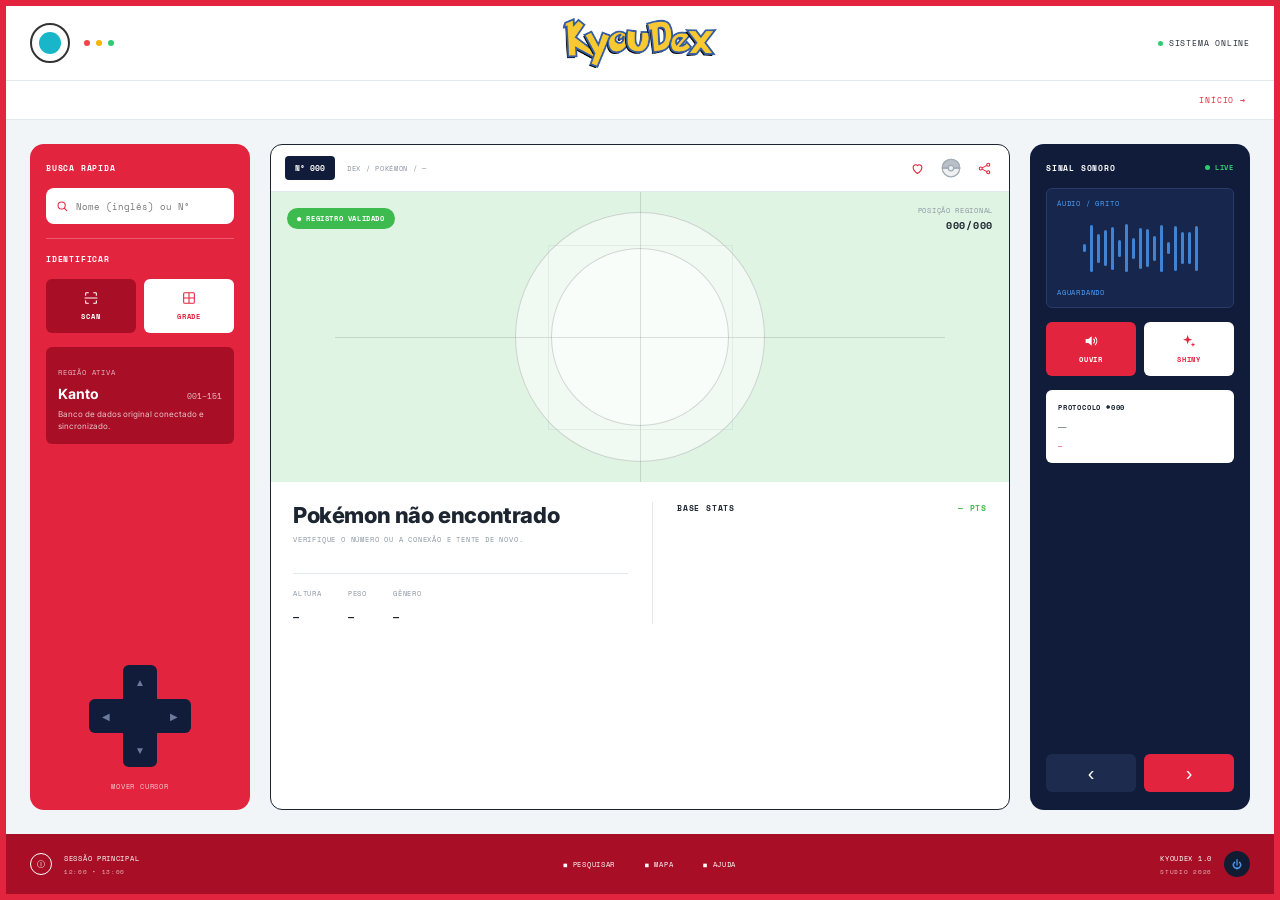
==== KyouDex/Detalhes.html @ cc0b8a09 "Add files via upload" ====
<!DOCTYPE html>
<html lang="pt-BR">
<head>
<meta charset="UTF-8">
<meta name="viewport" content="width=device-width, initial-scale=1">
<title>KyouDex — Detalhes</title>
<link href="https://fonts.googleapis.com/css2?family=Inter:wght@400;600;700;800&family=Space+Mono:wght@400;700&display=swap" rel="stylesheet">
<link rel="stylesheet" href="Syles.css">
<link rel="stylesheet" href="Detalhes.css">
</head>
<body>
<div class="app">
  <header class="top">
    <div class="top-left"><div class="avatar"><i></i></div><div class="dots"><i></i><i></i><i></i></div></div>
    <div class="logo"><img src="logo-kyoudex.png" alt="KyouDex"></div>
    <div class="online">Sistema online</div>
  </header>

  <nav class="crumbs">
    <a class="home" href="KyouDex.html">Início <span class="seta">→</span></a>
  </nav>

  <main class="detalhe">
    <!-- Painel esquerdo -->
    <aside class="esq">
      <h4>Busca rápida</h4>
      <form class="busca" id="formBusca">
        <svg viewBox="0 0 24 24" width="14" height="14" aria-hidden="true"><circle cx="11" cy="11" r="7" fill="none" stroke="currentColor" stroke-width="2"/><path d="M16.5 16.5L21 21" stroke="currentColor" stroke-width="2" stroke-linecap="round"/></svg>
        <input id="q" type="text" placeholder="Nome (inglês) ou N°" autocomplete="off">
      </form>
      <small class="erro" id="erroBusca" hidden>Pokémon não encontrado.</small>
      <h4 class="sub">Identificar</h4>
      <div class="duo">
        <button class="bt escuro" id="scan" type="button">
          <svg viewBox="0 0 24 24" width="16" height="16"><path d="M4 8V5a1 1 0 011-1h3M16 4h3a1 1 0 011 1v3M20 16v3a1 1 0 01-1 1h-3M8 20H5a1 1 0 01-1-1v-3M3 12h18" fill="none" stroke="currentColor" stroke-width="1.6" stroke-linecap="round"/></svg>Scan
        </button>
        <a class="bt claro" href="KyouDex.html">
          <svg viewBox="0 0 24 24" width="16" height="16"><rect x="4" y="4" width="16" height="16" rx="1.5" fill="none" stroke="currentColor" stroke-width="1.6"/><path d="M12 4v16M4 12h16" stroke="currentColor" stroke-width="1.6"/></svg>Grade
        </a>
      </div>
      <div class="regiao-box">
        <small>Região ativa</small>
        <div class="linha"><b id="regNome">Kanto</b><span id="regFaixa">001–151</span></div>
        <p>Banco de dados original conectado e sincronizado.</p>
      </div>
      <div class="dpad" aria-label="Mover cursor">
        <button id="up" title="+10" aria-label="Avançar 10">▲</button>
        <button id="left" title="Anterior" aria-label="Anterior">◀</button>
        <span></span>
        <button id="right" title="Próximo" aria-label="Próximo">▶</button>
        <button id="down" title="−10" aria-label="Voltar 10">▼</button>
      </div>
      <small class="dlabel">Mover cursor</small>
    </aside>

    <!-- Painel central -->
    <section class="centro" id="centro">
      <div class="c-top">
        <span class="num" id="num">N° 000</span>
        <span class="trilha" id="trilha">Dex / Pokémon / —</span>
        <div class="acoes">
          <button id="fav" type="button" title="Favoritar" aria-pressed="false"><svg viewBox="0 0 24 24" width="15" height="15"><path d="M12 20s-7-4.6-7-10a4 4 0 017-2.6A4 4 0 0119 10c0 5.4-7 10-7 10z" fill="none" stroke="currentColor" stroke-width="1.8" stroke-linejoin="round"/></svg></button>
          <button id="cap" class="pokebola" type="button" title="Marcar como capturado" aria-pressed="false"></button>
          <button id="share" type="button" title="Copiar link"><svg viewBox="0 0 24 24" width="15" height="15"><circle cx="6" cy="12" r="2.4" fill="none" stroke="currentColor" stroke-width="1.8"/><circle cx="18" cy="6" r="2.4" fill="none" stroke="currentColor" stroke-width="1.8"/><circle cx="18" cy="18" r="2.4" fill="none" stroke="currentColor" stroke-width="1.8"/><path d="M8.2 11l7.6-4M8.2 13l7.6 4" stroke="currentColor" stroke-width="1.8"/></svg></button>
        </div>
      </div>
      <div class="palco">
        <span class="ok">● Registro validado</span>
        <div class="pos">Posição regional<b id="pos">000/000</b></div>
        <div class="alvo">
          <i class="anel a1"></i><i class="anel a2"></i><i class="eixo ex"></i><i class="eixo ey"></i>
          <img id="foto" alt="" width="180" height="180">
        </div>
      </div>
      <div class="info">
        <div class="ident">
          <h1 id="nome">Carregando…</h1>
          <small class="genus" id="genus">&nbsp;</small>
          <div class="tags" id="tags"></div>
          <div class="medidas">
            <div><small>Altura</small><b id="altura">—</b></div>
            <div><small>Peso</small><b id="peso">—</b></div>
            <div><small>Gênero</small><b id="genero">—</b></div>
          </div>
        </div>
        <div class="stats">
          <h4>Base stats <span id="total">— pts</span></h4>
          <div id="barras"></div>
        </div>
      </div>
    </section>

    <!-- Painel direito -->
    <aside class="dir">
      <h4>Sinal sonoro <span class="live">Live</span></h4>
      <div class="onda" id="onda"><small>Áudio / Grito</small><div class="barras-onda" id="barrasOnda"></div><small id="statusAudio">Aguardando</small></div>
      <div class="duo">
        <button class="bt vermelho" id="som" type="button"><svg viewBox="0 0 24 24" width="16" height="16"><path d="M4 9v6h4l5 4V5L8 9H4z" fill="currentColor"/><path d="M16 9a4 4 0 010 6M18.5 6.5a8 8 0 010 11" fill="none" stroke="currentColor" stroke-width="1.6" stroke-linecap="round"/></svg>Ouvir</button>
        <button class="bt branco" id="shiny" type="button" aria-pressed="false"><svg viewBox="0 0 24 24" width="16" height="16"><path d="M10 3l1.8 5.2L17 10l-5.2 1.8L10 17l-1.8-5.2L3 10l5.2-1.8L10 3zM18 14l.9 2.6L21.5 17.5l-2.6.9L18 21l-.9-2.6-2.6-.9 2.6-.9L18 14z" fill="currentColor"/></svg><span id="shinyTxt">Shiny</span></button>
      </div>
      <div class="protocolo">
        <small id="protoTitulo">Protocolo #000</small>
        <p id="descricao">—</p>
        <em id="protoRodape">—</em>
      </div>
      <div class="nav-par">
        <button id="prev" type="button" aria-label="Anterior">‹</button>
        <button id="next" type="button" aria-label="Próximo" class="verm">›</button>
      </div>
    </aside>
  </main>

  <footer class="bottom">
    <div class="bl"><div class="ring">ⓘ</div><div>Sessão principal<small>12:00 • 13:00</small></div></div>
    <nav><span>Pesquisar</span><span>Mapa</span><span>Ajuda</span></nav>
    <div class="br"><div>KyouDex 1.0<small>Studio 2026</small></div><div class="pw">⏻</div></div>
  </footer>
</div>

<script src="Comum.js"></script>
<script src="Detalhes.js"></script>
</body>
</html>
---- KyouDex/Syles.css ----
:root{
  --red:#e3243f; --red-dark:#a80f26; --red-soft:#ee4a60;
  --bg:#f1f5f7; --ink:#1c2530; --muted:#8b96a3; --line:#e3e8ec;
  --grama:#3dbb4f; --veneno:#a044d0; --fogo:#ff6b35; --agua:#2f8fdd; --eletrico:#d4a017;
  --mono:'Space Mono',ui-monospace,Menlo,monospace;
  --sans:'Inter',system-ui,-apple-system,'Segoe UI',sans-serif;
}
*{box-sizing:border-box;margin:0;padding:0}
html,body{height:100%}
body{font-family:var(--sans);color:var(--ink);background:var(--red);padding:6px}
.app{background:#fff;min-height:calc(100vh - 12px);display:flex;flex-direction:column}

/* Cabeçalho */
.top{display:flex;align-items:center;justify-content:space-between;padding:20px 24px;height:74px}
.top-left{display:flex;align-items:center;gap:14px}
.avatar{width:40px;height:40px;border-radius:50%;border:2px solid #333;display:grid;place-items:center}
.avatar i{width:22px;height:22px;border-radius:50%;background:#19b6c9}
.dots{display:flex;gap:6px}.dots i{width:6px;height:6px;border-radius:50%}
.dots i:nth-child(1){background:#f04545}.dots i:nth-child(2){background:#f5b400}.dots i:nth-child(3){background:#2ecc71}
.logo{position:absolute;left:50%;transform:translateX(-50%);display:flex;align-items:center}
.logo img{height:54px;width:auto;display:block}
.online{font-family:var(--mono);font-size:8px;letter-spacing:.8px;text-transform:uppercase;display:flex;align-items:center;gap:6px}
.online::before{content:"";width:5px;height:5px;border-radius:50%;background:#2ecc71}

.crumbs{display:flex;justify-content:flex-end;align-items:center;border-top:1px solid var(--line);border-bottom:1px solid var(--line);padding:0 24px;height:40px;font-family:var(--mono);font-size:8px;letter-spacing:.8px;text-transform:uppercase}
.crumbs .home{color:var(--red);text-decoration:none;display:inline-flex;align-items:center;gap:6px;padding:8px 4px;border-radius:4px;cursor:pointer}
.crumbs .home .seta{display:inline-block;transition:transform .15s}
.crumbs .home:hover{color:var(--red-dark)}
.crumbs .home:hover .seta{transform:translateX(3px)}
.crumbs .home:focus-visible{outline:2px solid var(--red);outline-offset:2px}

/* Corpo */
.body{flex:1;display:grid;grid-template-columns:220px 1fr;gap:24px;padding:24px;background:var(--bg)}
.side{background:var(--red);border-radius:14px;padding:16px;color:#fff;display:flex;flex-direction:column;align-self:start;min-height:calc(100vh - 210px)}
.side h4{font-family:var(--mono);font-size:8px;letter-spacing:.8px;text-transform:uppercase;display:flex;justify-content:space-between;padding-bottom:14px;border-bottom:1px solid rgba(255,255,255,.25)}
.search{background:#fff;border-radius:8px;height:36px;margin:14px 0 18px;display:flex;align-items:center;gap:8px;padding:0 10px;color:#333}
.search input{border:0;outline:0;width:100%;font-family:var(--mono);font-size:9px;background:none}
.side .lbl{font-family:var(--mono);font-size:7px;letter-spacing:.8px;text-transform:uppercase;color:rgba(255,255,255,.75);margin:6px 0 10px;border-top:1px solid rgba(255,255,255,.25);padding-top:14px}
.regs-wrap{margin-bottom:18px;border-bottom:1px solid rgba(255,255,255,.25);padding-bottom:18px}
.regs{display:flex;flex-direction:column;gap:6px;max-height:192px;overflow-y:auto;overscroll-behavior:contain;scrollbar-width:none;-ms-overflow-style:none}
.regs::-webkit-scrollbar{display:none}
.regs .reg{flex-shrink:0}
.reg{background:var(--red-soft);border:0;color:#fff;border-radius:4px;height:30px;padding:0 10px;display:flex;justify-content:space-between;align-items:center;font-family:var(--mono);font-size:8px;font-weight:700;text-transform:none;cursor:pointer;text-align:left}
.reg small{opacity:.6;font-weight:400}
.reg.on{background:var(--red-dark)}
.reg.on small{width:5px;height:5px;border-radius:50%;background:#f5b400;font-size:0;opacity:1}
.chips{display:flex;flex-wrap:wrap;gap:6px}
.chip{display:inline-flex;align-items:center;gap:5px;border:0;color:#fff;font-family:var(--mono);font-size:6.5px;font-weight:700;letter-spacing:.6px;text-transform:uppercase;padding:5px 8px;border-radius:12px;cursor:pointer;opacity:.9}
.chip.on{outline:2px solid #fff;opacity:1}
.side .foot{margin-top:auto;padding-top:20px;font-family:var(--mono)}
.side .foot small{font-size:7px;letter-spacing:.8px;color:#ffd0a0;text-transform:uppercase;display:block}
.side .foot b{font-size:22px;display:block;margin:4px 0 2px}
.side .foot em{font-style:normal;font-size:7px;color:#ffb347;text-transform:uppercase}

/* Conteúdo */
.head{display:flex;justify-content:space-between;align-items:flex-end;margin-bottom:16px}
.head .eyebrow{font-family:var(--mono);font-size:7px;letter-spacing:.8px;color:var(--red);text-transform:uppercase;margin-bottom:6px}
.head h1{font-size:23px;font-weight:800;letter-spacing:-.4px}
.tools{display:flex;gap:8px}
.sort{display:flex;align-items:center;gap:10px;background:#fff;border:1px solid var(--line);border-radius:8px;height:36px;padding:0 12px;font-family:var(--mono);font-size:7px;letter-spacing:.6px;text-transform:uppercase;color:var(--muted)}
.sort select{-webkit-appearance:none;-moz-appearance:none;appearance:none;border:0;outline:0;box-shadow:none;border-radius:0;background:transparent url("data:image/svg+xml,%3Csvg xmlns='http://www.w3.org/2000/svg' width='10' height='6' viewBox='0 0 10 6'%3E%3Cpath d='M1 1l4 4 4-4' fill='none' stroke='%231c2530' stroke-width='1.5' stroke-linecap='round' stroke-linejoin='round'/%3E%3C/svg%3E") no-repeat right center;padding:0 20px 0 0;font-family:var(--mono);font-size:7px;font-weight:700;text-transform:uppercase;color:var(--ink);cursor:pointer}
.sort select:focus{outline:0}
.sort:focus-within{border-color:var(--red)}
.view{width:36px;height:36px;border:0;border-radius:8px;background:var(--red);color:#fff;font-size:15px;cursor:pointer}

.grid{display:grid;grid-template-columns:repeat(auto-fill,minmax(190px,1fr));gap:16px}
.grid.list{grid-template-columns:1fr}
.card{position:relative;cursor:pointer;background:#fff;border-radius:6px;box-shadow:0 2px 6px rgba(0,0,0,.18);overflow:hidden;display:flex;flex-direction:column;align-items:center}
.card .bar{width:100%;background:#e8ecef;display:flex;justify-content:space-between;align-items:center;padding:8px 12px;font-family:var(--mono);font-size:10px;font-weight:700}
.badges{display:flex;gap:4px}
.badge{color:#fff;min-width:16px;height:16px;padding:0 3px;border-radius:3px;display:grid;place-items:center;font-size:9px;font-weight:700}
.card h3{font-size:11px;font-weight:700;margin:12px 0 10px}
.photo{width:124px;height:124px;border-radius:50%;background:#dcdfe1;display:grid;place-items:center;overflow:hidden;margin-bottom:14px}
.photo img{width:88%;height:88%;object-fit:contain}
.tags{display:flex;gap:5px;margin-bottom:12px}
.tag{color:#fff;font-family:var(--mono);font-size:6.5px;font-weight:700;text-transform:uppercase;letter-spacing:.5px;padding:4px 9px;border-radius:12px;display:flex;align-items:center;gap:4px}
.ico{width:12px;height:12px;border-radius:50%;flex:none;box-shadow:0 0 0 1px rgba(255,255,255,.85)}
.grid.list .card{flex-direction:row;gap:18px;padding-right:16px}
.grid.list .card .bar{width:120px;align-self:stretch;flex-direction:column;justify-content:center;gap:6px}
.grid.list .photo{width:64px;height:64px;margin:8px 0}
.grid.list .card h3{margin:0;flex:1}
.grid.list .tags{margin:0}
.vazio button{margin-top:12px;border:0;background:var(--red);color:#fff;font-family:var(--mono);font-size:9px;padding:8px 14px;border-radius:6px;cursor:pointer}
.vazio{grid-column:1/-1;text-align:center;color:var(--muted);font-family:var(--mono);font-size:10px;padding:40px}

/* Rodapé */
.bottom{background:var(--red-dark);color:#fff;height:60px;display:flex;align-items:center;justify-content:space-between;padding:0 24px;font-family:var(--mono);font-size:7px;letter-spacing:.7px;text-transform:uppercase}
.bottom .bl{display:flex;align-items:center;gap:12px}
.ring{width:22px;height:22px;border:1px solid #fff;border-radius:50%;display:grid;place-items:center;font-size:8px}
.bottom small{display:block;opacity:.7;font-size:6px;margin-top:3px}
.bottom nav{display:flex;gap:30px}
.bottom nav span::before{content:"■";margin-right:5px;font-size:6px}
.bottom .br{display:flex;align-items:center;gap:12px;text-align:right}
.pw{width:26px;height:26px;border-radius:50%;background:#111c33;display:grid;place-items:center;color:#4da3ff;font-size:10px}

@media(max-width:820px){
  .body{grid-template-columns:1fr}.side{min-height:0}
  .logo{position:static;transform:none}.dots,.online{display:none}
  .bottom nav{display:none}
}

/* Pokébola de captura */
.pokebola{position:absolute;right:10px;bottom:10px;width:24px;height:24px;padding:0;border:0;background:none;cursor:pointer;border-radius:50%;line-height:0}
.pokebola svg{width:100%;height:100%;display:block}
.pokebola .base{fill:#eef0f2;stroke:#a3acb5;stroke-width:1.5}
.pokebola .topo{fill:#b9c0c7;stroke:#a3acb5;stroke-width:1.5}
.pokebola .linha{stroke:#a3acb5;stroke-width:1.8}
.pokebola .botao{fill:#eef0f2;stroke:#a3acb5;stroke-width:1.5}
.pokebola.capturado .base{fill:#fff;stroke:#1c2530}
.pokebola.capturado .topo{fill:#e3243f;stroke:#1c2530}
.pokebola.capturado .linha{stroke:#1c2530}
.pokebola.capturado .botao{fill:#fff;stroke:#1c2530}
.pokebola:hover:not(.capturado) .topo{fill:#e9a0ab}
.pokebola:focus-visible{outline:2px solid var(--red);outline-offset:2px}
.pokebola.pulo svg{animation:capturar .35s ease}
@keyframes capturar{0%{transform:rotate(0) scale(1)}40%{transform:rotate(-20deg) scale(1.2)}70%{transform:rotate(12deg) scale(1.1)}100%{transform:rotate(0) scale(1)}}
@media(prefers-reduced-motion:reduce){.pokebola.pulo svg{animation:none}}
.grid.list .card{padding-right:48px}
---- KyouDex/Detalhes.css ----
/* Tela de detalhes — usa o cabeçalho, rodapé e moldura vermelha do Syles.css */
:root{--navy:#101c3a;--navy-2:#1d2b4f;--cor:var(--grama)}
.detalhe{flex:1;display:grid;grid-template-columns:220px minmax(0,1fr) 220px;gap:20px;padding:24px;background:var(--bg)}
.detalhe h4{font-family:var(--mono);font-size:8px;letter-spacing:.8px;text-transform:uppercase;font-weight:700}
.detalhe small{font-family:var(--mono);font-size:7px;letter-spacing:.8px;text-transform:uppercase}

/* Painéis laterais */
.esq,.dir{border-radius:14px;padding:18px 16px;color:#fff;display:flex;flex-direction:column;gap:14px}
.esq{background:var(--red)}
.dir{background:var(--navy)}
.esq .sub{border-top:1px solid rgba(255,255,255,.25);padding-top:14px}
.busca{background:#fff;color:var(--red);border-radius:8px;height:36px;display:flex;align-items:center;gap:8px;padding:0 10px}
.busca input{border:0;outline:0;width:100%;background:none;font-family:var(--mono);font-size:9px;color:var(--ink)}
.erro{color:#ffd0a0;margin-top:-8px}
.duo{display:grid;grid-template-columns:1fr 1fr;gap:8px}
.bt{border:0;border-radius:6px;height:54px;display:flex;flex-direction:column;align-items:center;justify-content:center;gap:5px;font-family:var(--mono);font-size:7px;font-weight:700;letter-spacing:.8px;text-transform:uppercase;cursor:pointer;text-decoration:none}
.bt.escuro{background:var(--red-dark);color:#fff}
.bt.claro,.bt.branco{background:#fff;color:var(--red)}
.bt.vermelho{background:var(--red);color:#fff}
.bt.branco[aria-pressed="true"]{background:#f5b400;color:var(--navy)}
.bt:hover{filter:brightness(.95)}
.bt:focus-visible,.dpad button:focus-visible,.acoes button:focus-visible,.nav-par button:focus-visible{outline:2px solid #fff;outline-offset:2px}
.regiao-box{background:var(--red-dark);border-radius:6px;padding:12px}
.regiao-box small{color:rgba(255,255,255,.7)}
.regiao-box .linha{display:flex;justify-content:space-between;align-items:baseline;margin:6px 0}
.regiao-box b{font-size:14px}
.regiao-box span{font-family:var(--mono);font-size:8px;opacity:.75}
.regiao-box p{font-size:8px;line-height:1.5;color:rgba(255,255,255,.75)}
.dpad{margin:auto auto 0;display:grid;grid-template-columns:repeat(3,34px);grid-template-rows:repeat(3,34px)}
.dpad button{border:0;background:var(--navy);color:#6d7a99;font-size:10px;cursor:pointer}
.dpad button:hover{color:#fff}
.dpad span{background:var(--navy)}
#up{grid-column:2;grid-row:1;border-radius:6px 6px 0 0}
#left{grid-column:1;grid-row:2;border-radius:6px 0 0 6px}
.dpad span{grid-column:2;grid-row:2}
#right{grid-column:3;grid-row:2;border-radius:0 6px 6px 0}
#down{grid-column:2;grid-row:3;border-radius:0 0 6px 6px}
.dlabel{text-align:center;color:rgba(255,255,255,.75)}

/* Painel central */
.centro{background:#fff;border:1.5px solid var(--ink);border-radius:12px;overflow:hidden;display:flex;flex-direction:column;min-width:0}
.c-top{display:flex;align-items:center;gap:12px;padding:10px 14px;border-bottom:1px solid var(--line)}
.num{background:var(--navy);color:#fff;font-family:var(--mono);font-size:8px;font-weight:700;padding:6px 10px;border-radius:4px}
.trilha{font-family:var(--mono);font-size:7px;letter-spacing:.7px;text-transform:uppercase;color:var(--muted);flex:1}
.acoes{display:flex;gap:10px}
.acoes button{border:0;background:none;color:var(--red);cursor:pointer;line-height:0;padding:3px;border-radius:4px}
.acoes #fav[aria-pressed="true"] path{fill:var(--red)}
.acoes .pokebola{position:static;width:auto;height:auto;padding:3px;border-radius:4px;display:inline-flex}
.acoes .pokebola svg{width:20px;height:20px}
.palco{position:relative;height:290px;background:color-mix(in srgb,var(--cor) 16%,#fff);overflow:hidden;display:grid;place-items:center}
.ok{position:absolute;left:16px;top:16px;background:var(--cor);color:#fff;font-family:var(--mono);font-size:7px;font-weight:700;letter-spacing:.6px;text-transform:uppercase;padding:5px 10px;border-radius:12px}
.pos{position:absolute;right:16px;top:14px;text-align:right;font-family:var(--mono);font-size:6.5px;letter-spacing:.7px;text-transform:uppercase;color:var(--muted)}
.pos b{display:block;font-size:10px;color:var(--ink);margin-top:3px}
.alvo{position:relative;width:250px;height:250px;display:grid;place-items:center}
.anel{position:absolute;border-radius:50%;left:50%;top:50%;transform:translate(-50%,-50%)}
.a1{width:250px;height:250px;background:rgba(255,255,255,.55);border:1px solid rgba(28,37,48,.18)}
.a2{width:178px;height:178px;background:rgba(255,255,255,.55);border:1px solid rgba(28,37,48,.18)}
.eixo{position:absolute;background:rgba(28,37,48,.14)}
.ex{left:-180px;right:-180px;top:50%;height:1px}
.ey{top:-40px;bottom:-40px;left:50%;width:1px}
#foto{position:relative;width:185px;height:185px;object-fit:contain;filter:drop-shadow(0 8px 8px rgba(0,0,0,.18))}
.info{display:grid;grid-template-columns:1fr 1fr;gap:24px;padding:20px 22px 24px}
.ident h1{font-size:22px;font-weight:800;letter-spacing:-.4px}
.genus{color:var(--muted);display:block;margin:6px 0 12px}
.detalhe .tags{display:flex;gap:6px;margin:0 0 16px;justify-content:flex-start}
.medidas{display:flex;gap:26px;border-top:1px solid var(--line);padding-top:14px}
.medidas small{color:var(--muted);display:block;margin-bottom:5px}
.medidas b{font-family:var(--mono);font-size:10px}
.stats{border-left:1px solid var(--line);padding-left:24px}
.stats h4{display:flex;justify-content:space-between;color:var(--ink);margin-bottom:12px}
.stats h4 span{color:var(--cor)}
.stat{display:grid;grid-template-columns:62px 1fr 26px;align-items:center;gap:8px;margin-bottom:9px;font-family:var(--mono);font-size:7px;letter-spacing:.6px;text-transform:uppercase}
.stat .trilho{height:5px;border-radius:3px;background:#e6ebef;overflow:hidden}
.stat .trilho i{display:block;height:100%;background:var(--cor);border-radius:3px;transition:width .5s}
.stat b{text-align:right;font-size:8px}

/* Painel direito */
.dir h4{display:flex;justify-content:space-between}
.live{color:#2ecc71;font-size:7px}
.live::before{content:"";display:inline-block;width:5px;height:5px;border-radius:50%;background:#2ecc71;margin-right:5px}
.onda{background:#16264d;border:1px solid #2a3a66;border-radius:6px;height:120px;padding:10px;display:flex;flex-direction:column;justify-content:space-between}
.onda small{color:#4da3ff;font-size:6.5px}
.barras-onda{display:flex;align-items:center;justify-content:center;gap:4px;height:50px}
.barras-onda i{width:3px;height:var(--h);background:#4da3ff;border-radius:2px;opacity:.75}
.onda.tocando .barras-onda i{animation:pulsa .5s ease-in-out infinite alternate;animation-delay:calc(var(--i) * 40ms)}
@keyframes pulsa{to{height:calc(var(--h) * .35)}}
.protocolo{background:#fff;color:var(--ink);border-radius:6px;padding:12px;display:flex;flex-direction:column;gap:8px}
.protocolo small{font-weight:700}
.protocolo p{font-size:8.5px;line-height:1.55;color:#57636f}
.protocolo em{font-style:normal;font-family:var(--mono);font-size:6.5px;letter-spacing:.6px;text-transform:uppercase;color:var(--red)}
.nav-par{margin-top:auto;display:grid;grid-template-columns:1fr 1fr;gap:8px}
.nav-par button{height:38px;border:0;border-radius:6px;background:var(--navy-2);color:#fff;font-size:20px;line-height:1;cursor:pointer}
.nav-par .verm{background:var(--red)}
.nav-par button:hover{filter:brightness(1.15)}
.centro.carregando #foto{opacity:.25}

@media(max-width:1000px){
  .detalhe{grid-template-columns:1fr}
  .info{grid-template-columns:1fr}.stats{border-left:0;padding-left:0}
  .dpad{margin-top:8px}
}
@media(prefers-reduced-motion:reduce){.onda.tocando .barras-onda i{animation:none}.stat .trilho i{transition:none}}
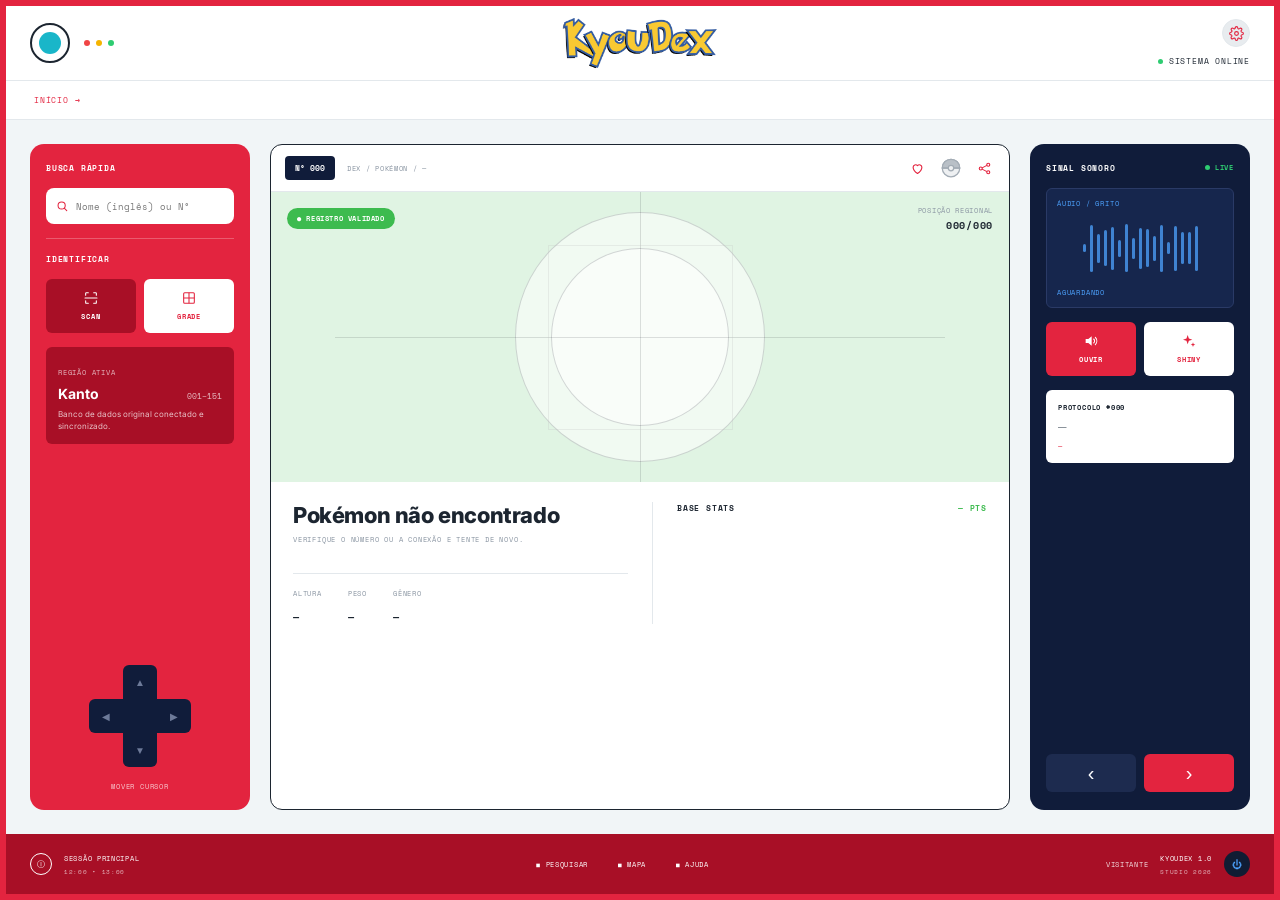
==== commit 578d2358: "Add files via upload" ====
--- a/KyouDex/Detalhes.html
+++ b/KyouDex/Detalhes.html
@@ -2,6 +2,7 @@
 <html lang="pt-BR">
 <head>
 <meta charset="UTF-8">
+<script>try{var d=document.documentElement;d.dataset.tema=localStorage.getItem('kyoudex:tema')||'light';var a=localStorage.getItem('kyoudex:animacoes');d.dataset.animacoes=a||'on';var v=JSON.parse(localStorage.getItem('kyoudex:cor-vars'));if(v){d.style.setProperty('--red',v.a);d.style.setProperty('--red-dark',v.b);d.style.setProperty('--red-soft',v.c)}}catch(e){}</script>
 <meta name="viewport" content="width=device-width, initial-scale=1">
 <title>KyouDex — Detalhes</title>
 <link href="https://fonts.googleapis.com/css2?family=Inter:wght@400;600;700;800&family=Space+Mono:wght@400;700&display=swap" rel="stylesheet">
@@ -13,7 +14,12 @@
   <header class="top">
     <div class="top-left"><div class="avatar"><i></i></div><div class="dots"><i></i><i></i><i></i></div></div>
     <div class="logo"><img src="logo-kyoudex.png" alt="KyouDex"></div>
-    <div class="online">Sistema online</div>
+    <div class="top-right">
+      <button class="config-btn" id="config" type="button" aria-label="Abrir configurações" aria-haspopup="dialog" aria-expanded="false" title="Configurações">
+        <svg viewBox="0 0 24 24" width="15" height="15" aria-hidden="true"><circle cx="12" cy="12" r="3" fill="none" stroke="currentColor" stroke-width="1.8"/><path d="M19.4 15a1.7 1.7 0 00.3 1.9l.1.1a2 2 0 11-2.8 2.8l-.1-.1a1.7 1.7 0 00-1.9-.3 1.7 1.7 0 00-1 1.5V21a2 2 0 11-4 0v-.1a1.7 1.7 0 00-1.1-1.5 1.7 1.7 0 00-1.9.3l-.1.1a2 2 0 11-2.8-2.8l.1-.1a1.7 1.7 0 00.3-1.9 1.7 1.7 0 00-1.5-1H3a2 2 0 110-4h.1a1.7 1.7 0 001.5-1.1 1.7 1.7 0 00-.3-1.9l-.1-.1a2 2 0 112.8-2.8l.1.1a1.7 1.7 0 001.9.3H9a1.7 1.7 0 001-1.5V3a2 2 0 114 0v.1a1.7 1.7 0 001 1.5 1.7 1.7 0 001.9-.3l.1-.1a2 2 0 112.8 2.8l-.1.1a1.7 1.7 0 00-.3 1.9V9a1.7 1.7 0 001.5 1H21a2 2 0 110 4h-.1a1.7 1.7 0 00-1.5 1z" fill="none" stroke="currentColor" stroke-width="1.8" stroke-linejoin="round"/></svg>
+      </button>
+      <div class="online">Sistema online</div>
+    </div>
   </header>
 
   <nav class="crumbs">
@@ -113,7 +119,7 @@
   <footer class="bottom">
     <div class="bl"><div class="ring">ⓘ</div><div>Sessão principal<small>12:00 • 13:00</small></div></div>
     <nav><span>Pesquisar</span><span>Mapa</span><span>Ajuda</span></nav>
-    <div class="br"><div>KyouDex 1.0<small>Studio 2026</small></div><div class="pw">⏻</div></div>
+    <div class="br"><div class="usuario" id="usuarioNome">Visitante</div><div>KyouDex 1.0<small>Studio 2026</small></div><button class="pw" id="conta" type="button" aria-haspopup="dialog" aria-label="Entrar ou sair da conta" title="Entrar">⏻</button></div>
   </footer>
 </div>
 
--- a/KyouDex/Syles.css
+++ b/KyouDex/Syles.css
@@ -1,6 +1,8 @@
 :root{
   --red:#e3243f; --red-dark:#a80f26; --red-soft:#ee4a60;
   --bg:#f1f5f7; --ink:#1c2530; --muted:#8b96a3; --line:#e3e8ec;
+  --surface:#fff; --surface-2:#e8ecef; --photo:#dcdfe1; --track:#e6ebef; --frame:#1c2530; --texto-2:#57636f;
+  --pb-fill:#eef0f2; --anel:rgba(255,255,255,.55); --anel-borda:rgba(28,37,48,.18); --eixo:rgba(28,37,48,.14);
   --grama:#3dbb4f; --veneno:#a044d0; --fogo:#ff6b35; --agua:#2f8fdd; --eletrico:#d4a017;
   --mono:'Space Mono',ui-monospace,Menlo,monospace;
   --sans:'Inter',system-ui,-apple-system,'Segoe UI',sans-serif;
@@ -8,12 +10,12 @@
 *{box-sizing:border-box;margin:0;padding:0}
 html,body{height:100%}
 body{font-family:var(--sans);color:var(--ink);background:var(--red);padding:6px}
-.app{background:#fff;min-height:calc(100vh - 12px);display:flex;flex-direction:column}
+.app{background:var(--surface);min-height:calc(100vh - 12px);display:flex;flex-direction:column}
 
 /* Cabeçalho */
 .top{display:flex;align-items:center;justify-content:space-between;padding:20px 24px;height:74px}
 .top-left{display:flex;align-items:center;gap:14px}
-.avatar{width:40px;height:40px;border-radius:50%;border:2px solid #333;display:grid;place-items:center}
+.avatar{width:40px;height:40px;border-radius:50%;border:2px solid var(--ink);display:grid;place-items:center}
 .avatar i{width:22px;height:22px;border-radius:50%;background:#19b6c9}
 .dots{display:flex;gap:6px}.dots i{width:6px;height:6px;border-radius:50%}
 .dots i:nth-child(1){background:#f04545}.dots i:nth-child(2){background:#f5b400}.dots i:nth-child(3){background:#2ecc71}
@@ -22,7 +24,7 @@
 .online{font-family:var(--mono);font-size:8px;letter-spacing:.8px;text-transform:uppercase;display:flex;align-items:center;gap:6px}
 .online::before{content:"";width:5px;height:5px;border-radius:50%;background:#2ecc71}
 
-.crumbs{display:flex;justify-content:flex-end;align-items:center;border-top:1px solid var(--line);border-bottom:1px solid var(--line);padding:0 24px;height:40px;font-family:var(--mono);font-size:8px;letter-spacing:.8px;text-transform:uppercase}
+.crumbs{display:flex;justify-content:flex-start;align-items:center;border-top:1px solid var(--line);border-bottom:1px solid var(--line);padding:0 24px;height:40px;font-family:var(--mono);font-size:8px;letter-spacing:.8px;text-transform:uppercase}
 .crumbs .home{color:var(--red);text-decoration:none;display:inline-flex;align-items:center;gap:6px;padding:8px 4px;border-radius:4px;cursor:pointer}
 .crumbs .home .seta{display:inline-block;transition:transform .15s}
 .crumbs .home:hover{color:var(--red-dark)}
@@ -31,9 +33,11 @@
 
 /* Corpo */
 .body{flex:1;display:grid;grid-template-columns:220px 1fr;gap:24px;padding:24px;background:var(--bg)}
-.side{background:var(--red);border-radius:14px;padding:16px;color:#fff;display:flex;flex-direction:column;align-self:start;min-height:calc(100vh - 210px)}
+.side{background:var(--red);border-radius:14px;padding:16px;color:#fff;display:flex;flex-direction:column;align-self:stretch}
+.side>*{flex-shrink:0}
 .side h4{font-family:var(--mono);font-size:8px;letter-spacing:.8px;text-transform:uppercase;display:flex;justify-content:space-between;padding-bottom:14px;border-bottom:1px solid rgba(255,255,255,.25)}
-.search{background:#fff;border-radius:8px;height:36px;margin:14px 0 18px;display:flex;align-items:center;gap:8px;padding:0 10px;color:#333}
+.search{background:var(--surface);border-radius:8px;height:36px;margin:14px 0 18px;display:flex;align-items:center;gap:8px;padding:0 10px;color:var(--ink)}
+.search input{color:var(--ink)}
 .search input{border:0;outline:0;width:100%;font-family:var(--mono);font-size:9px;background:none}
 .side .lbl{font-family:var(--mono);font-size:7px;letter-spacing:.8px;text-transform:uppercase;color:rgba(255,255,255,.75);margin:6px 0 10px;border-top:1px solid rgba(255,255,255,.25);padding-top:14px}
 .regs-wrap{margin-bottom:18px;border-bottom:1px solid rgba(255,255,255,.25);padding-bottom:18px}
@@ -53,26 +57,29 @@
 .side .foot em{font-style:normal;font-size:7px;color:#ffb347;text-transform:uppercase}
 
 /* Conteúdo */
-.head{display:flex;justify-content:space-between;align-items:flex-end;margin-bottom:16px}
+.head{display:flex;justify-content:space-between;align-items:flex-start;margin-bottom:10px}
+.linha-filtros{display:flex;justify-content:space-between;align-items:center;flex-wrap:wrap;gap:10px;margin-bottom:16px}
+.head-dir{display:flex;flex-direction:column;align-items:flex-end;gap:10px}
 .head .eyebrow{font-family:var(--mono);font-size:7px;letter-spacing:.8px;color:var(--red);text-transform:uppercase;margin-bottom:6px}
 .head h1{font-size:23px;font-weight:800;letter-spacing:-.4px}
 .tools{display:flex;gap:8px}
-.sort{display:flex;align-items:center;gap:10px;background:#fff;border:1px solid var(--line);border-radius:8px;height:36px;padding:0 12px;font-family:var(--mono);font-size:7px;letter-spacing:.6px;text-transform:uppercase;color:var(--muted)}
+.sort{display:flex;align-items:center;gap:10px;background:var(--surface);border:1px solid var(--line);border-radius:8px;height:36px;padding:0 12px;font-family:var(--mono);font-size:7px;letter-spacing:.6px;text-transform:uppercase;color:var(--muted)}
 .sort select{-webkit-appearance:none;-moz-appearance:none;appearance:none;border:0;outline:0;box-shadow:none;border-radius:0;background:transparent url("data:image/svg+xml,%3Csvg xmlns='http://www.w3.org/2000/svg' width='10' height='6' viewBox='0 0 10 6'%3E%3Cpath d='M1 1l4 4 4-4' fill='none' stroke='%231c2530' stroke-width='1.5' stroke-linecap='round' stroke-linejoin='round'/%3E%3C/svg%3E") no-repeat right center;padding:0 20px 0 0;font-family:var(--mono);font-size:7px;font-weight:700;text-transform:uppercase;color:var(--ink);cursor:pointer}
 .sort select:focus{outline:0}
 .sort:focus-within{border-color:var(--red)}
 .view{width:36px;height:36px;border:0;border-radius:8px;background:var(--red);color:#fff;font-size:15px;cursor:pointer}
 
-.grid{display:grid;grid-template-columns:repeat(auto-fill,minmax(190px,1fr));gap:16px}
+.grid{display:grid;grid-template-columns:repeat(auto-fill,minmax(230px,1fr));gap:16px}
 .grid.list{grid-template-columns:1fr}
-.card{position:relative;cursor:pointer;background:#fff;border-radius:6px;box-shadow:0 2px 6px rgba(0,0,0,.18);overflow:hidden;display:flex;flex-direction:column;align-items:center}
-.card .bar{width:100%;background:#e8ecef;display:flex;justify-content:space-between;align-items:center;padding:8px 12px;font-family:var(--mono);font-size:10px;font-weight:700}
+.card{position:relative;cursor:pointer;background:var(--surface);border-radius:6px;box-shadow:0 2px 6px rgba(0,0,0,.18);overflow:hidden;display:flex;flex-direction:column;align-items:center}
+.card .bar{width:100%;background:var(--surface-2);display:flex;justify-content:space-between;align-items:center;padding:8px 12px;font-family:var(--mono);font-size:10px;font-weight:700}
 .badges{display:flex;gap:4px}
 .badge{color:#fff;min-width:16px;height:16px;padding:0 3px;border-radius:3px;display:grid;place-items:center;font-size:9px;font-weight:700}
 .card h3{font-size:11px;font-weight:700;margin:12px 0 10px}
-.photo{width:124px;height:124px;border-radius:50%;background:#dcdfe1;display:grid;place-items:center;overflow:hidden;margin-bottom:14px}
+.photo{width:124px;height:124px;border-radius:50%;background:var(--photo);display:grid;place-items:center;overflow:hidden;margin-bottom:14px}
 .photo img{width:88%;height:88%;object-fit:contain}
 .tags{display:flex;gap:5px;margin-bottom:12px}
+.card .tags{flex-wrap:wrap;justify-content:center;padding:0 36px}
 .tag{color:#fff;font-family:var(--mono);font-size:6.5px;font-weight:700;text-transform:uppercase;letter-spacing:.5px;padding:4px 9px;border-radius:12px;display:flex;align-items:center;gap:4px}
 .ico{width:12px;height:12px;border-radius:50%;flex:none;box-shadow:0 0 0 1px rgba(255,255,255,.85)}
 .grid.list .card{flex-direction:row;gap:18px;padding-right:16px}
@@ -91,10 +98,14 @@
 .bottom nav{display:flex;gap:30px}
 .bottom nav span::before{content:"■";margin-right:5px;font-size:6px}
 .bottom .br{display:flex;align-items:center;gap:12px;text-align:right}
-.pw{width:26px;height:26px;border-radius:50%;background:#111c33;display:grid;place-items:center;color:#4da3ff;font-size:10px}
+.pw{width:26px;height:26px;border-radius:50%;background:#111c33;display:grid;place-items:center;color:#4da3ff;font-size:10px;border:0;padding:0;cursor:pointer}
+.pw:hover{filter:brightness(1.3)}
+.pw:focus-visible{outline:2px solid #fff;outline-offset:2px}
+.pw.on{color:#2ecc71;box-shadow:0 0 0 2px #2ecc71}
+.usuario{font-family:var(--mono);font-size:7px;letter-spacing:.7px;text-transform:uppercase;opacity:.85}
 
 @media(max-width:820px){
-  .body{grid-template-columns:1fr}.side{min-height:0}
+  .body{grid-template-columns:1fr}
   .logo{position:static;transform:none}.dots,.online{display:none}
   .bottom nav{display:none}
 }
@@ -102,17 +113,124 @@
 /* Pokébola de captura */
 .pokebola{position:absolute;right:10px;bottom:10px;width:24px;height:24px;padding:0;border:0;background:none;cursor:pointer;border-radius:50%;line-height:0}
 .pokebola svg{width:100%;height:100%;display:block}
-.pokebola .base{fill:#eef0f2;stroke:#a3acb5;stroke-width:1.5}
+.pokebola .base{fill:var(--pb-fill);stroke:#a3acb5;stroke-width:1.5}
 .pokebola .topo{fill:#b9c0c7;stroke:#a3acb5;stroke-width:1.5}
 .pokebola .linha{stroke:#a3acb5;stroke-width:1.8}
-.pokebola .botao{fill:#eef0f2;stroke:#a3acb5;stroke-width:1.5}
+.pokebola .botao{fill:var(--pb-fill);stroke:#a3acb5;stroke-width:1.5}
 .pokebola.capturado .base{fill:#fff;stroke:#1c2530}
 .pokebola.capturado .topo{fill:#e3243f;stroke:#1c2530}
 .pokebola.capturado .linha{stroke:#1c2530}
 .pokebola.capturado .botao{fill:#fff;stroke:#1c2530}
 .pokebola:hover:not(.capturado) .topo{fill:#e9a0ab}
 .pokebola:focus-visible{outline:2px solid var(--red);outline-offset:2px}
-.pokebola.pulo svg{animation:capturar .35s ease}
-@keyframes capturar{0%{transform:rotate(0) scale(1)}40%{transform:rotate(-20deg) scale(1.2)}70%{transform:rotate(12deg) scale(1.1)}100%{transform:rotate(0) scale(1)}}
-@media(prefers-reduced-motion:reduce){.pokebola.pulo svg{animation:none}}
-.grid.list .card{padding-right:48px}+.grid.list .card{padding-right:48px}
+
+/* Filtro de captura (Todos / Capturados / Faltando) */
+.seg{display:inline-flex;gap:2px;background:var(--red);padding:3px;border-radius:999px;height:34px}
+.seg button{border:0;background:none;color:rgba(255,255,255,.85);font-family:var(--sans);font-weight:600;font-size:9px;letter-spacing:.6px;text-transform:uppercase;padding:0 10px;height:28px;border-radius:999px;cursor:pointer;transition:background .15s,color .15s}
+.seg button:hover{color:#fff}
+.seg button.on{background:var(--red-dark);color:#fff}
+.seg button:focus-visible{outline:2px solid #fff;outline-offset:1px}
+
+/* Botão de configurações (acima de "Sistema online") e menu lateral */
+.top-right{display:flex;flex-direction:column;align-items:flex-end;gap:8px}
+.config-btn{width:28px;height:28px;border-radius:50%;border:1px solid var(--line);background:var(--surface-2);color:var(--red);display:grid;place-items:center;cursor:pointer;padding:0}
+.config-btn svg{transition:transform .4s}
+.config-btn:hover svg{transform:rotate(60deg)}
+.config-btn:focus-visible,.cfg button:focus-visible,.cfg input:focus-visible{outline:2px solid var(--red);outline-offset:2px}
+
+.cfg-fundo{position:fixed;inset:0;background:rgba(0,0,0,.45);opacity:0;visibility:hidden;transition:opacity .25s,visibility 0s .25s;z-index:900}
+.cfg-fundo.aberto{opacity:1;visibility:visible;transition:opacity .25s}
+.cfg{position:fixed;top:0;right:0;height:100%;width:min(320px,90vw);background:var(--surface);color:var(--ink);border-left:4px solid var(--red);box-shadow:-8px 0 24px rgba(0,0,0,.25);transform:translateX(100%);visibility:hidden;transition:transform .25s,visibility 0s .25s;z-index:1000;display:flex;flex-direction:column;overflow-y:auto}
+.cfg.aberto{transform:none;visibility:visible;transition:transform .25s}
+.cfg-topo{display:flex;justify-content:space-between;align-items:center;padding:20px 22px;border-bottom:1px solid var(--line)}
+.cfg-topo h2{font-size:15px;font-weight:800}
+.cfg-fechar{border:0;background:none;color:var(--muted);font-size:24px;line-height:1;cursor:pointer;border-radius:6px;padding:2px 8px}
+.cfg-fechar:hover{color:var(--red)}
+.cfg section{padding:20px 22px;border-bottom:1px solid var(--line)}
+.cfg h3{font-family:var(--mono);font-size:9px;letter-spacing:.8px;text-transform:uppercase;color:var(--muted);margin-bottom:12px}
+.cfg-opcoes{display:grid;grid-template-columns:1fr 1fr;gap:4px;background:var(--surface-2);padding:4px;border-radius:10px}
+.cfg-opcoes button{border:0;border-radius:7px;background:none;color:var(--ink);font-family:var(--sans);font-weight:600;font-size:12px;padding:10px;cursor:pointer}
+.cfg-opcoes button[aria-checked="true"]{background:var(--red);color:#fff}
+.cfg-cores{display:flex;flex-wrap:wrap;gap:10px;margin-bottom:14px}
+.cfg-cores button{width:30px;height:30px;border-radius:50%;border:2px solid var(--surface);box-shadow:0 0 0 1px var(--line);cursor:pointer;padding:0}
+.cfg-cores button[aria-pressed="true"]{box-shadow:0 0 0 2px var(--ink)}
+.cfg-picker{display:flex;align-items:center;gap:12px;font-family:var(--mono);font-size:11px;cursor:pointer}
+.cfg-picker input{width:44px;height:34px;border:1px solid var(--line);border-radius:8px;background:var(--surface);padding:2px;cursor:pointer}
+.cfg-nota{font-size:11px;line-height:1.5;color:var(--muted);margin:12px 0 14px}
+.cfg-reset{border:1px solid var(--red);background:none;color:var(--red);font-family:var(--mono);font-size:10px;font-weight:700;letter-spacing:.5px;text-transform:uppercase;padding:9px 14px;border-radius:8px;cursor:pointer}
+.cfg-reset:hover{background:var(--red);color:#fff}
+:root[data-animacoes="off"] .cfg,:root[data-animacoes="off"] .cfg-fundo,:root[data-animacoes="off"] .config-btn svg{transition:none}
+
+/* Modo escuro: só as partes claras mudam; o vermelho permanece */
+:root[data-tema="dark"]{
+  color-scheme:dark;
+  --bg:#0d131b; --ink:#e6ebf1; --muted:#8996a6; --line:#243040;
+  --surface:#151d28; --surface-2:#1e2835; --photo:#27323f; --track:#27323f; --frame:#3a4a5f; --texto-2:#a9b4c2;
+  --pb-fill:#2c3846; --anel:rgba(255,255,255,.05); --anel-borda:rgba(255,255,255,.16); --eixo:rgba(255,255,255,.12);
+}
+:root[data-tema="dark"] .card{box-shadow:0 2px 8px rgba(0,0,0,.5)}
+:root[data-tema="dark"] .sort select{background-image:url("data:image/svg+xml,%3Csvg xmlns='http://www.w3.org/2000/svg' width='10' height='6' viewBox='0 0 10 6'%3E%3Cpath d='M1 1l4 4 4-4' fill='none' stroke='%23e6ebf1' stroke-width='1.5' stroke-linecap='round' stroke-linejoin='round'/%3E%3C/svg%3E")}
+:root[data-tema="dark"] .sort select option{background:var(--surface);color:var(--ink)}
+
+/* Favoritar (coração) nos cartões e filtro de favoritos */
+.favorito{position:absolute;left:10px;bottom:10px;width:24px;height:24px;padding:3px;border:0;background:none;cursor:pointer;border-radius:50%;line-height:0}
+.favorito svg{width:100%;height:100%;display:block;fill:none;stroke:#a3acb5;stroke-width:1.8;transition:transform .15s}
+.favorito:hover svg{stroke:var(--red);transform:scale(1.12)}
+.favorito.on svg{fill:var(--red);stroke:var(--red)}
+.favorito:focus-visible{outline:2px solid var(--red);outline-offset:2px}
+.grid.list .favorito{left:auto;right:46px}
+.fav-filtro{display:inline-flex;align-items:center;gap:7px;height:34px;padding:0 14px;border-radius:8px;border:1px solid var(--line);background:var(--surface);color:var(--ink);font-family:var(--mono);font-size:8px;font-weight:700;letter-spacing:.8px;text-transform:uppercase;cursor:pointer}
+.fav-filtro svg{fill:none;stroke:var(--red);stroke-width:2}
+.fav-filtro:hover{border-color:var(--red)}
+.fav-filtro[aria-pressed="true"]{background:var(--red);border-color:var(--red);color:#fff}
+.fav-filtro[aria-pressed="true"] svg{fill:#fff;stroke:#fff}
+.fav-filtro:focus-visible{outline:2px solid var(--red);outline-offset:2px}
+:root[data-animacoes="off"] .favorito svg{transition:none}
+
+/* Pokébola: gira por completo e troca de cor no meio do giro */
+.pokebola.pulo svg{animation:girar .55s cubic-bezier(.4,0,.2,1)}
+.pokebola.pulo.capturado :is(.base,.topo,.linha,.botao){transition:fill .15s ease .2s,stroke .15s ease .2s}
+@keyframes girar{0%{transform:rotate(0) scale(1)}50%{transform:rotate(180deg) scale(1.28)}100%{transform:rotate(360deg) scale(1)}}
+
+/* Coração: cresce e solta faíscas para cima */
+.pop svg{animation:pop .45s cubic-bezier(.3,1.6,.5,1)}
+@keyframes pop{0%{transform:scale(1)}40%{transform:scale(1.5)}100%{transform:scale(1)}}
+.burst{position:absolute;inset:0;pointer-events:none}
+.burst i{position:absolute;left:50%;top:50%;width:2px;height:5px;margin:-2.5px 0 0 -1px;border-radius:2px;background:var(--red);opacity:0;animation:faisca .55s ease-out forwards}
+@keyframes faisca{0%{opacity:1;transform:rotate(var(--r)) translateY(-9px) scaleY(1)}100%{opacity:0;transform:rotate(var(--r)) translateY(-21px) scaleY(.4)}}
+:root[data-animacoes="off"] .pokebola.pulo svg,:root[data-animacoes="off"] .pop svg,:root[data-animacoes="off"] .burst i{animation:none}
+:root[data-animacoes="off"] .pokebola.pulo.capturado :is(.base,.topo,.linha,.botao){transition:none}
+
+/* Janela de login / conta */
+.mod-fundo{position:fixed;inset:0;background:rgba(0,0,0,.5);z-index:1100;opacity:0;visibility:hidden;transition:opacity .2s,visibility 0s .2s}
+.mod-fundo.aberto{opacity:1;visibility:visible;transition:opacity .2s}
+.mod{position:fixed;left:50%;top:50%;transform:translate(-50%,-46%);width:min(380px,92vw);background:var(--surface);color:var(--ink);border-top:4px solid var(--red);border-radius:12px;padding:24px;z-index:1200;opacity:0;visibility:hidden;box-shadow:0 20px 50px rgba(0,0,0,.35);transition:opacity .2s,transform .2s,visibility 0s .2s}
+.mod.aberto{opacity:1;visibility:visible;transform:translate(-50%,-50%);transition:opacity .2s,transform .2s}
+.mod h2{font-size:16px;font-weight:800;margin-bottom:16px}
+.mod label{display:block;font-family:var(--mono);font-size:9px;letter-spacing:.8px;text-transform:uppercase;color:var(--muted);margin-bottom:12px}
+.mod input{display:block;width:100%;margin-top:6px;height:38px;border:1px solid var(--line);border-radius:8px;background:var(--surface-2);color:var(--ink);padding:0 12px;font-family:var(--sans);font-size:13px}
+.mod input:focus-visible{outline:2px solid var(--red);outline-offset:1px}
+.mod-txt,.mod-dica{font-size:12px;line-height:1.5;color:var(--muted);margin-bottom:14px}
+.mod-txt b{color:var(--ink)}
+.mod-erro{min-height:16px;font-size:12px;color:var(--red);margin-bottom:6px}
+.mod-perfis{display:flex;flex-wrap:wrap;gap:6px;margin-bottom:14px}
+.mod-perfis button{border:1px solid var(--line);background:var(--surface-2);color:var(--ink);border-radius:999px;padding:5px 12px;font-family:var(--mono);font-size:10px;cursor:pointer}
+.mod-perfis button:hover{border-color:var(--red)}
+.mod-acoes{display:flex;justify-content:flex-end;gap:8px}
+.mod-acoes button{height:36px;padding:0 16px;border-radius:8px;font-family:var(--mono);font-size:10px;font-weight:700;letter-spacing:.5px;text-transform:uppercase;cursor:pointer}
+.mod-pri{border:0;background:var(--red);color:#fff}
+.mod-sec{border:1px solid var(--line);background:none;color:var(--ink)}
+.mod-acoes button:focus-visible{outline:2px solid var(--red);outline-offset:2px}
+:root[data-animacoes="off"] .mod,:root[data-animacoes="off"] .mod-fundo{transition:none}
+
+/* A tela cabe na janela: o rodapé fica visível e só a lista de Pokémon rola */
+/* O rodapé acompanha a altura do painel de filtros; só a lista de Pokémon rola por dentro (sem barra) */
+.body>section{min-width:0;min-height:0;display:flex;flex-direction:column;contain:size}
+.body>section>.head,.body>section>.linha-filtros{flex:none}
+.body>section .grid{flex:1;min-height:0;overflow-y:auto;align-content:start;grid-auto-rows:max-content;padding:8px;margin:-8px}
+@media(max-width:820px){.body>section{display:block;contain:none}.body>section .grid{overflow:visible;padding:0;margin:0}}
+
+/* Sem barras de rolagem visíveis (a rolagem continua funcionando) */
+*{scrollbar-width:none;-ms-overflow-style:none}
+*::-webkit-scrollbar{display:none}
--- a/KyouDex/Detalhes.css
+++ b/KyouDex/Detalhes.css
@@ -9,13 +9,13 @@
 .esq{background:var(--red)}
 .dir{background:var(--navy)}
 .esq .sub{border-top:1px solid rgba(255,255,255,.25);padding-top:14px}
-.busca{background:#fff;color:var(--red);border-radius:8px;height:36px;display:flex;align-items:center;gap:8px;padding:0 10px}
+.busca{background:var(--surface);color:var(--red);border-radius:8px;height:36px;display:flex;align-items:center;gap:8px;padding:0 10px}
 .busca input{border:0;outline:0;width:100%;background:none;font-family:var(--mono);font-size:9px;color:var(--ink)}
 .erro{color:#ffd0a0;margin-top:-8px}
 .duo{display:grid;grid-template-columns:1fr 1fr;gap:8px}
 .bt{border:0;border-radius:6px;height:54px;display:flex;flex-direction:column;align-items:center;justify-content:center;gap:5px;font-family:var(--mono);font-size:7px;font-weight:700;letter-spacing:.8px;text-transform:uppercase;cursor:pointer;text-decoration:none}
 .bt.escuro{background:var(--red-dark);color:#fff}
-.bt.claro,.bt.branco{background:#fff;color:var(--red)}
+.bt.claro,.bt.branco{background:var(--surface);color:var(--red)}
 .bt.vermelho{background:var(--red);color:#fff}
 .bt.branco[aria-pressed="true"]{background:#f5b400;color:var(--navy)}
 .bt:hover{filter:brightness(.95)}
@@ -38,24 +38,25 @@
 .dlabel{text-align:center;color:rgba(255,255,255,.75)}
 
 /* Painel central */
-.centro{background:#fff;border:1.5px solid var(--ink);border-radius:12px;overflow:hidden;display:flex;flex-direction:column;min-width:0}
+.centro{background:var(--surface);border:1.5px solid var(--frame);border-radius:12px;overflow:hidden;display:flex;flex-direction:column;min-width:0}
 .c-top{display:flex;align-items:center;gap:12px;padding:10px 14px;border-bottom:1px solid var(--line)}
 .num{background:var(--navy);color:#fff;font-family:var(--mono);font-size:8px;font-weight:700;padding:6px 10px;border-radius:4px}
 .trilha{font-family:var(--mono);font-size:7px;letter-spacing:.7px;text-transform:uppercase;color:var(--muted);flex:1}
 .acoes{display:flex;gap:10px}
+.acoes #fav{position:relative}
 .acoes button{border:0;background:none;color:var(--red);cursor:pointer;line-height:0;padding:3px;border-radius:4px}
 .acoes #fav[aria-pressed="true"] path{fill:var(--red)}
 .acoes .pokebola{position:static;width:auto;height:auto;padding:3px;border-radius:4px;display:inline-flex}
 .acoes .pokebola svg{width:20px;height:20px}
-.palco{position:relative;height:290px;background:color-mix(in srgb,var(--cor) 16%,#fff);overflow:hidden;display:grid;place-items:center}
+.palco{position:relative;height:290px;background:color-mix(in srgb,var(--cor) 16%,var(--surface));overflow:hidden;display:grid;place-items:center}
 .ok{position:absolute;left:16px;top:16px;background:var(--cor);color:#fff;font-family:var(--mono);font-size:7px;font-weight:700;letter-spacing:.6px;text-transform:uppercase;padding:5px 10px;border-radius:12px}
 .pos{position:absolute;right:16px;top:14px;text-align:right;font-family:var(--mono);font-size:6.5px;letter-spacing:.7px;text-transform:uppercase;color:var(--muted)}
 .pos b{display:block;font-size:10px;color:var(--ink);margin-top:3px}
 .alvo{position:relative;width:250px;height:250px;display:grid;place-items:center}
 .anel{position:absolute;border-radius:50%;left:50%;top:50%;transform:translate(-50%,-50%)}
-.a1{width:250px;height:250px;background:rgba(255,255,255,.55);border:1px solid rgba(28,37,48,.18)}
-.a2{width:178px;height:178px;background:rgba(255,255,255,.55);border:1px solid rgba(28,37,48,.18)}
-.eixo{position:absolute;background:rgba(28,37,48,.14)}
+.a1{width:250px;height:250px;background:var(--anel);border:1px solid var(--anel-borda)}
+.a2{width:178px;height:178px;background:var(--anel);border:1px solid var(--anel-borda)}
+.eixo{position:absolute;background:var(--eixo)}
 .ex{left:-180px;right:-180px;top:50%;height:1px}
 .ey{top:-40px;bottom:-40px;left:50%;width:1px}
 #foto{position:relative;width:185px;height:185px;object-fit:contain;filter:drop-shadow(0 8px 8px rgba(0,0,0,.18))}
@@ -70,7 +71,7 @@
 .stats h4{display:flex;justify-content:space-between;color:var(--ink);margin-bottom:12px}
 .stats h4 span{color:var(--cor)}
 .stat{display:grid;grid-template-columns:62px 1fr 26px;align-items:center;gap:8px;margin-bottom:9px;font-family:var(--mono);font-size:7px;letter-spacing:.6px;text-transform:uppercase}
-.stat .trilho{height:5px;border-radius:3px;background:#e6ebef;overflow:hidden}
+.stat .trilho{height:5px;border-radius:3px;background:var(--track);overflow:hidden}
 .stat .trilho i{display:block;height:100%;background:var(--cor);border-radius:3px;transition:width .5s}
 .stat b{text-align:right;font-size:8px}
 
@@ -84,9 +85,9 @@
 .barras-onda i{width:3px;height:var(--h);background:#4da3ff;border-radius:2px;opacity:.75}
 .onda.tocando .barras-onda i{animation:pulsa .5s ease-in-out infinite alternate;animation-delay:calc(var(--i) * 40ms)}
 @keyframes pulsa{to{height:calc(var(--h) * .35)}}
-.protocolo{background:#fff;color:var(--ink);border-radius:6px;padding:12px;display:flex;flex-direction:column;gap:8px}
+.protocolo{background:var(--surface);color:var(--ink);border-radius:6px;padding:12px;display:flex;flex-direction:column;gap:8px}
 .protocolo small{font-weight:700}
-.protocolo p{font-size:8.5px;line-height:1.55;color:#57636f}
+.protocolo p{font-size:8.5px;line-height:1.55;color:var(--texto-2)}
 .protocolo em{font-style:normal;font-family:var(--mono);font-size:6.5px;letter-spacing:.6px;text-transform:uppercase;color:var(--red)}
 .nav-par{margin-top:auto;display:grid;grid-template-columns:1fr 1fr;gap:8px}
 .nav-par button{height:38px;border:0;border-radius:6px;background:var(--navy-2);color:#fff;font-size:20px;line-height:1;cursor:pointer}
@@ -99,4 +100,5 @@
   .info{grid-template-columns:1fr}.stats{border-left:0;padding-left:0}
   .dpad{margin-top:8px}
 }
-@media(prefers-reduced-motion:reduce){.onda.tocando .barras-onda i{animation:none}.stat .trilho i{transition:none}}+:root[data-animacoes="off"] .onda.tocando .barras-onda i{animation:none}
+:root[data-animacoes="off"] .stat .trilho i{transition:none}
